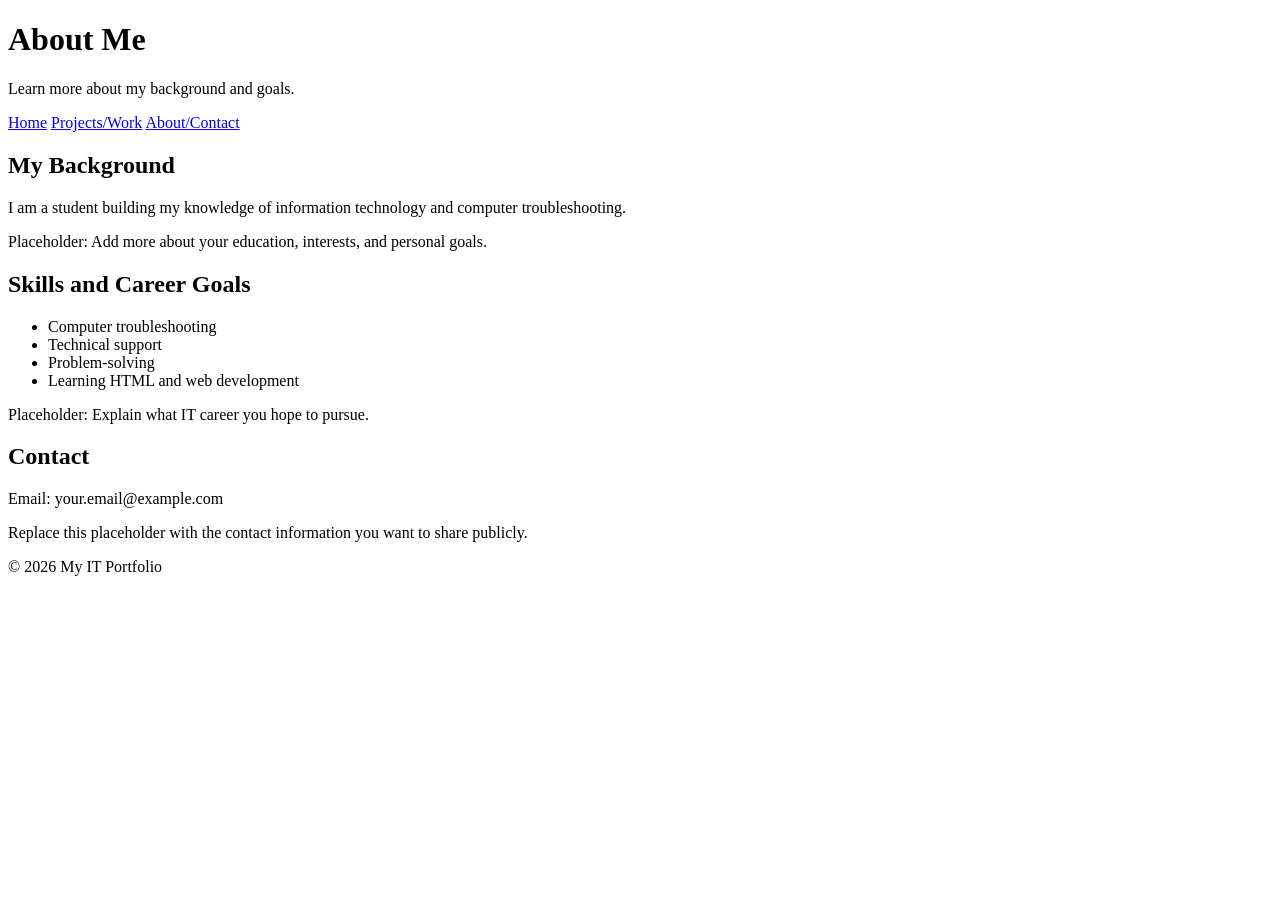
==== about.html @ a925b815 "Add files via upload Add portfolio HTML skeleton and wireframe" ====
<!DOCTYPE html>
<html lang="en">
<head>
    <meta charset="UTF-8">
    <meta name="viewport" content="width=device-width, initial-scale=1.0">
    <title>About/Contact | My IT Portfolio</title>
</head>
<body>
    <header>
        <h1>About Me</h1>
        <p>Learn more about my background and goals.</p>
        <nav aria-label="Main navigation">
            <a href="index.html">Home</a>
            <a href="projects.html">Projects/Work</a>
            <a href="about.html" aria-current="page">About/Contact</a>
        </nav>
    </header>

    <main>
        <section>
            <h2>My Background</h2>
            <p>I am a student building my knowledge of information technology and computer troubleshooting.</p>
            <p>Placeholder: Add more about your education, interests, and personal goals.</p>
        </section>

        <section>
            <h2>Skills and Career Goals</h2>
            <ul>
                <li>Computer troubleshooting</li>
                <li>Technical support</li>
                <li>Problem-solving</li>
                <li>Learning HTML and web development</li>
            </ul>
            <p>Placeholder: Explain what IT career you hope to pursue.</p>
        </section>

        <section>
            <h2>Contact</h2>
            <p>Email: your.email@example.com</p>
            <p>Replace this placeholder with the contact information you want to share publicly.</p>
        </section>
    </main>

    <footer>
        <p>&copy; 2026 My IT Portfolio</p>
    </footer>
</body>
</html>
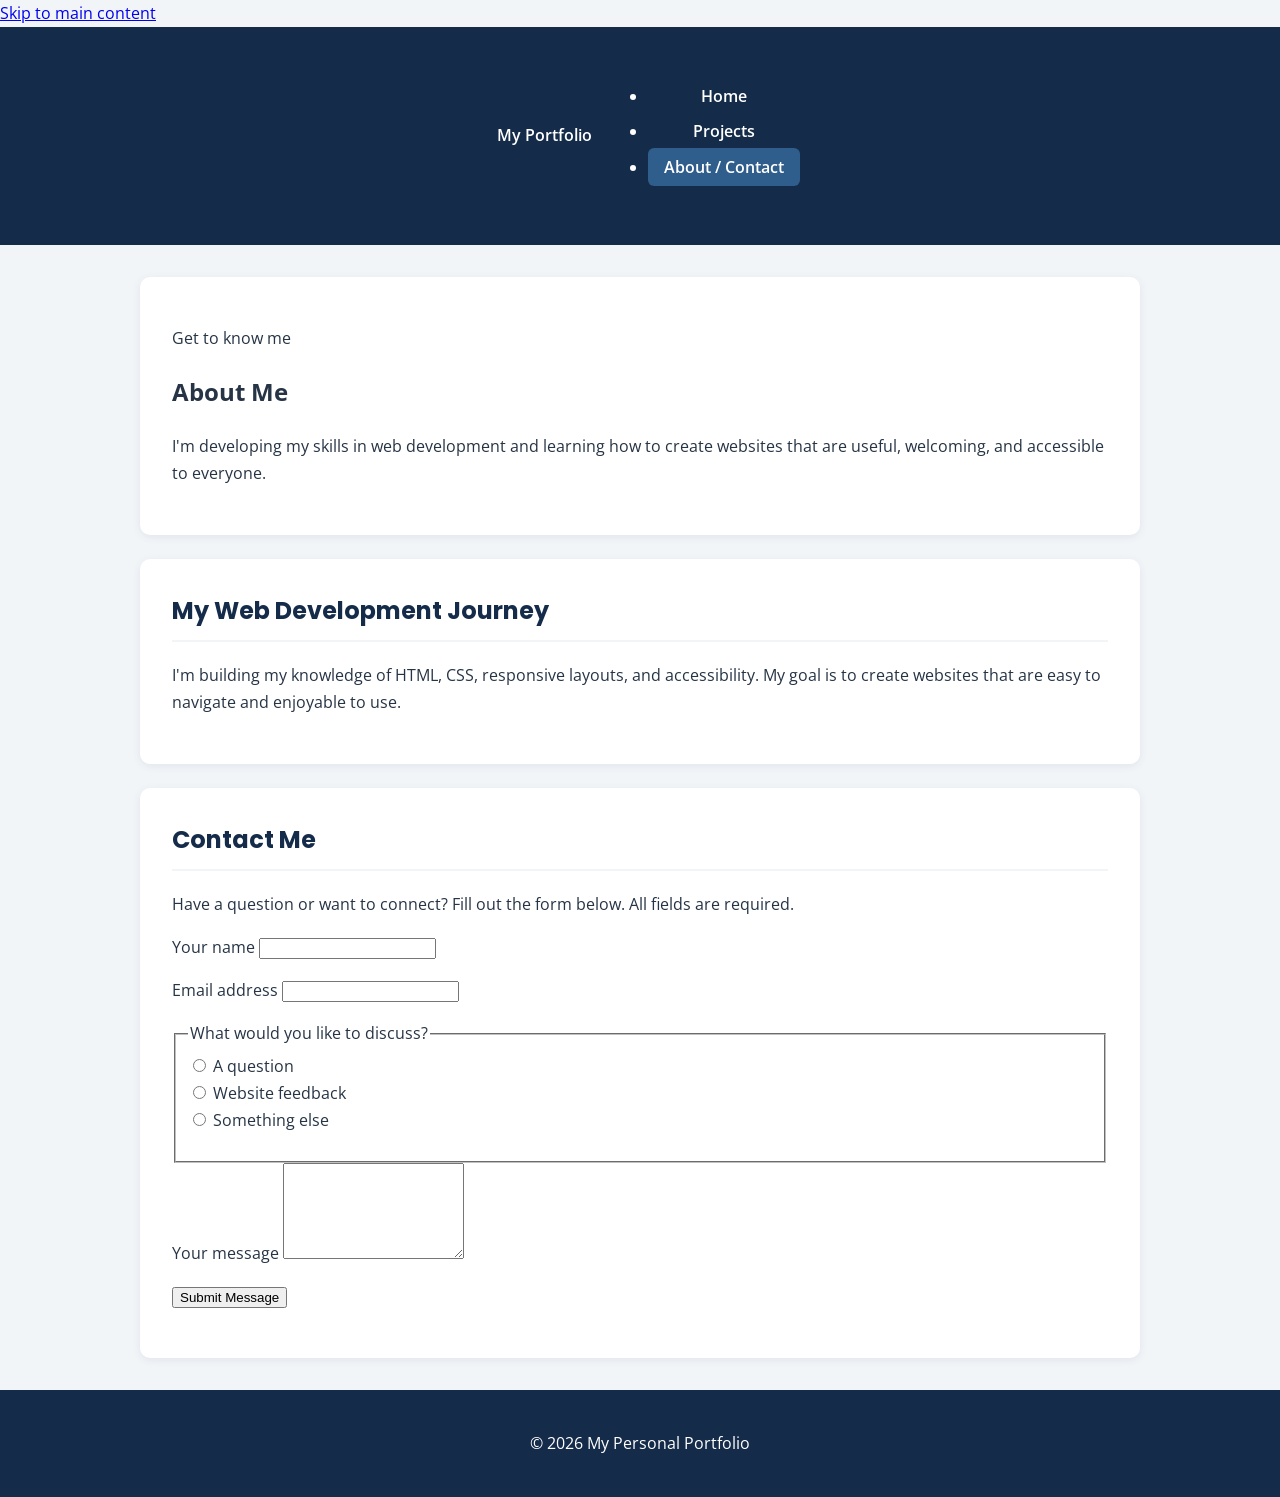
==== commit dc17a011: "Add accessible contact form and about page content" ====
--- a/about.html
+++ b/about.html
@@ -1,48 +1,120 @@
 <!DOCTYPE html>
 <html lang="en">
 <head>
-    <meta charset="UTF-8">
-    <meta name="viewport" content="width=device-width, initial-scale=1.0">
-    <title>About/Contact | My IT Portfolio</title>
+  <meta charset="UTF-8">
+  <meta name="viewport" content="width=device-width, initial-scale=1.0">
+  <meta name="description" content="Learn about me and contact me through my portfolio.">
+  <title>About and Contact | Personal Portfolio</title>
+  <link rel="stylesheet" href="style.css">
+  <script src="form-validation.js" defer></script>
 </head>
 <body>
-    <header>
-        <h1>About Me</h1>
-        <p>Learn more about my background and goals.</p>
-        <nav aria-label="Main navigation">
-            <a href="index.html">Home</a>
-            <a href="projects.html">Projects/Work</a>
-            <a href="about.html" aria-current="page">About/Contact</a>
-        </nav>
-    </header>
+  <a class="skip-link" href="#main">Skip to main content</a>
 
-    <main>
-        <section>
-            <h2>My Background</h2>
-            <p>I am a student building my knowledge of information technology and computer troubleshooting.</p>
-            <p>Placeholder: Add more about your education, interests, and personal goals.</p>
-        </section>
+  <header class="site-header">
+    <nav class="navigation" aria-label="Main navigation">
+      <a class="site-name" href="index.html">My Portfolio</a>
+      <ul>
+        <li><a href="index.html">Home</a></li>
+        <li><a href="projects.html">Projects</a></li>
+        <li><a href="about.html" aria-current="page">About / Contact</a></li>
+      </ul>
+    </nav>
+  </header>
 
-        <section>
-            <h2>Skills and Career Goals</h2>
-            <ul>
-                <li>Computer troubleshooting</li>
-                <li>Technical support</li>
-                <li>Problem-solving</li>
-                <li>Learning HTML and web development</li>
-            </ul>
-            <p>Placeholder: Explain what IT career you hope to pursue.</p>
-        </section>
+  <main id="main" class="container">
+    <section class="page-intro">
+      <p class="eyebrow">Get to know me</p>
+      <h1>About Me</h1>
+      <p>
+        I'm developing my skills in web development and learning how to
+        create websites that are useful, welcoming, and accessible to everyone.
+      </p>
+    </section>
 
-        <section>
-            <h2>Contact</h2>
-            <p>Email: your.email@example.com</p>
-            <p>Replace this placeholder with the contact information you want to share publicly.</p>
-        </section>
-    </main>
+    <section class="content-section">
+      <h2>My Web Development Journey</h2>
+      <div class="card">
+        <p>
+          I'm building my knowledge of HTML, CSS, responsive layouts,
+          and accessibility. My goal is to create websites that are
+          easy to navigate and enjoyable to use.
+        </p>
+      </div>
+    </section>
 
-    <footer>
-        <p>&copy; 2026 My IT Portfolio</p>
-    </footer>
+    <section class="content-section contact-section">
+      <h2>Contact Me</h2>
+      <p>
+        Have a question or want to connect? Fill out the form below.
+        All fields are required.
+      </p>
+
+      <form id="contact-form" novalidate>
+        <div class="form-field">
+          <label for="name">Your name</label>
+          <input
+            type="text"
+            id="name"
+            name="name"
+            autocomplete="name"
+            required
+            aria-describedby="name-error">
+          <p class="error-message" id="name-error"></p>
+        </div>
+
+        <div class="form-field">
+          <label for="email">Email address</label>
+          <input
+            type="email"
+            id="email"
+            name="email"
+            autocomplete="email"
+            required
+            aria-describedby="email-error">
+          <p class="error-message" id="email-error"></p>
+        </div>
+
+        <fieldset class="form-field">
+          <legend>What would you like to discuss?</legend>
+
+          <div class="radio-option">
+            <input type="radio" id="question" name="topic" value="Question" required>
+            <label for="question">A question</label>
+          </div>
+
+          <div class="radio-option">
+            <input type="radio" id="feedback" name="topic" value="Feedback">
+            <label for="feedback">Website feedback</label>
+          </div>
+
+          <div class="radio-option">
+            <input type="radio" id="other" name="topic" value="Other">
+            <label for="other">Something else</label>
+          </div>
+
+          <p class="error-message" id="topic-error"></p>
+        </fieldset>
+
+        <div class="form-field">
+          <label for="message">Your message</label>
+          <textarea
+            id="message"
+            name="message"
+            rows="6"
+            required
+            aria-describedby="message-error"></textarea>
+          <p class="error-message" id="message-error"></p>
+        </div>
+
+        <button class="button" type="submit">Submit Message</button>
+        <p id="form-status" role="status" aria-live="polite"></p>
+      </form>
+    </section>
+  </main>
+
+  <footer class="site-footer">
+    <p>&copy; 2026 My Personal Portfolio</p>
+  </footer>
 </body>
 </html>
--- a/style.css
+++ b/style.css
@@ -0,0 +1,187 @@
+
+/* Google Fonts */
+@import url('https://fonts.googleapis.com/css2?family=Open+Sans:wght@400;500;600;700&family=Poppins:wght@500;600;700&display=swap');
+
+/* Color palette and spacing */
+:root {
+    --navy: #142B4A;
+    --blue: #2F5D8C;
+    --light-gray: #F2F5F8;
+    --white: #FFFFFF;
+    --text: #263445;
+    --spacing: 8px;
+}
+
+/* General page styling */
+* {
+    box-sizing: border-box;
+}
+
+body {
+    margin: 0;
+    font-family: 'Open Sans', sans-serif;
+    color: var(--text);
+    background-color: var(--light-gray);
+    line-height: 1.7;
+}
+
+/* Header */
+header {
+    background-color: var(--navy);
+    color: var(--white);
+    text-align: center;
+    padding: 40px 24px;
+}
+
+header h1 {
+    font-family: 'Poppins', sans-serif;
+    font-size: 2.4rem;
+    margin: 0 0 8px;
+}
+
+header p {
+    margin: 0 0 24px;
+}
+
+/* Navigation using Flexbox */
+nav {
+    display: flex;
+    justify-content: center;
+    align-items: center;
+    flex-wrap: wrap;
+    gap: 16px;
+}
+
+nav a {
+    color: var(--white);
+    text-decoration: none;
+    font-weight: 600;
+    padding: 8px 16px;
+    border-radius: 6px;
+    transition: background-color 0.2s ease;
+}
+
+nav a:hover,
+nav a[aria-current="page"] {
+    background-color: var(--blue);
+}
+
+/* Main content */
+main {
+    width: min(100% - 32px, 1000px);
+    margin: 32px auto;
+}
+/* ID selector for home page content */
+#home-content {
+    max-width: 1000px;
+}
+/* CSS Grid for project cards */
+article {
+    display: grid;
+    grid-template-columns: 1fr 2fr;
+    align-items: start;
+    gap: 16px;
+}
+
+/* Project card class selector */
+.project-card {
+    border-left: 4px solid var(--blue);
+    background-color: var(--light-gray);
+    padding: 24px;
+    margin-top: 16px;
+    border-radius: 6px;
+}
+
+section {
+    background-color: var(--white);
+    padding: 32px;
+    margin-bottom: 24px;
+    border-radius: 10px;
+    box-shadow: 0 2px 8px rgba(20, 43, 74, 0.08);
+}
+
+h2,
+h3 {
+    font-family: 'Poppins', sans-serif;
+    color: var(--navy);
+}
+
+h2 {
+    margin-top: 0;
+    border-bottom: 2px solid var(--light-gray);
+    padding-bottom: 8px;
+}
+
+article {
+    background-color: var(--light-gray);
+    padding: 24px;
+    margin-top: 16px;
+    border-left: 4px solid var(--blue);
+    border-radius: 6px;
+}
+
+article h3 {
+    margin-top: 0;
+}
+
+/* Skills list */
+ul {
+    padding-left: 24px;
+}
+
+li {
+    margin-bottom: 8px;
+}
+
+/* Footer */
+footer {
+    background-color: var(--navy);
+    color: var(--white);
+    text-align: center;
+    padding: 24px 16px;
+}
+
+/* Tablet layout */
+@media screen and (max-width: 768px) {
+    header {
+        padding: 32px 16px;
+    }
+
+    header h1 {
+        font-size: 2rem;
+    }
+
+    main {
+        width: calc(100% - 32px);
+        margin: 24px auto;
+    }
+
+    section {
+        padding: 24px;
+    }
+}
+
+/* Mobile layout */
+@media screen and (max-width: 480px) {
+    header h1 {
+        font-size: 1.6rem;
+    }
+
+    nav {
+        flex-direction: column;
+        gap: 8px;
+    }
+
+    nav a {
+        display: block;
+        width: 100%;
+    }
+
+    section {
+        padding: 16px;
+    }
+
+    article {
+        padding: 16px;
+    }
+}
